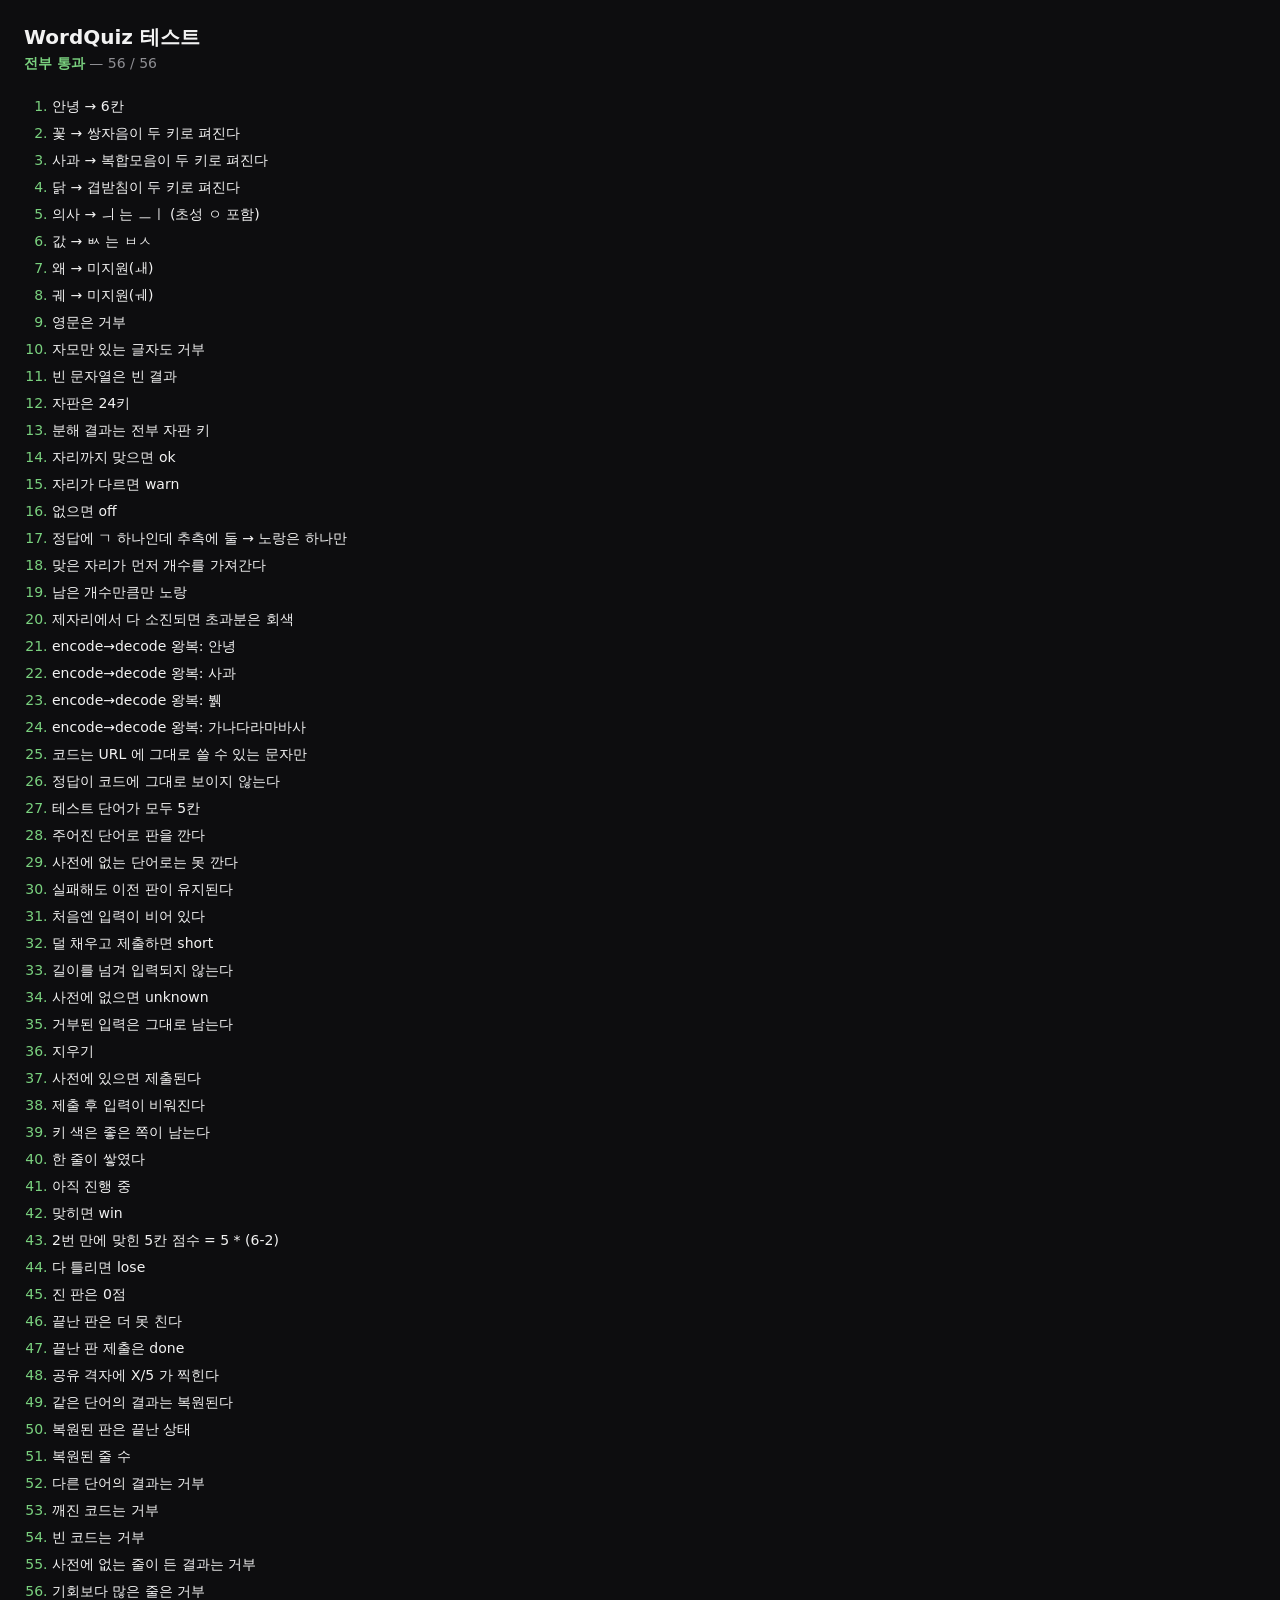
==== tests/index.html @ 292899fc "test: 로직 테스트와 규칙 동기화 검사 추가, 상수 단일화 테스트 - tests/ : 의존성 없이 브라우저에서 여는 테스트 페이지. jamo.js 와 game.js 의   순수" ====
<!DOCTYPE html>
<html lang="ko">
<head>
<meta charset="UTF-8">
<meta name="viewport" content="width=device-width, initial-scale=1">
<title>WordQuiz 테스트</title>
<style>
  body { margin: 0; padding: 24px; background: #0d0d0f; color: #f2f2f2;
         font-family: "Apple SD Gothic Neo", system-ui, sans-serif; }
  h1 { font-size: 20px; margin: 0 0 4px; }
  #summary { margin: 0 0 20px; font-size: 14px; color: #8e8e93; }
  #summary.pass b { color: #7ad17f; }
  #summary.fail b { color: #ff6b6b; }
  ol { margin: 0; padding-left: 28px; }
  li { padding: 3px 0; font-size: 14px; line-height: 1.5; }
  li.ok::marker { color: #7ad17f; }
  li.no::marker { color: #ff6b6b; }
  li.no { color: #ff9e9e; }
  .detail { display: block; font-size: 12px; color: #8e8e93; font-family: ui-monospace, monospace; }
</style>
</head>
<body>
<h1>WordQuiz 테스트</h1>
<p id="summary">실행 중…</p>
<ol id="list"></ol>

<script src="../js/jamo.js"></script>
<script src="../js/game.js"></script>
<script src="tests.js"></script>
<script>
(function () {
  var out = window.WordQuizTests.run();
  var summary = document.getElementById('summary');
  summary.className = out.failed ? 'fail' : 'pass';
  summary.innerHTML = '<b>' + (out.failed ? out.failed + '건 실패' : '전부 통과') + '</b>' +
    ' — ' + out.passed + ' / ' + out.results.length;

  var list = document.getElementById('list');
  out.results.forEach(function (r) {
    var li = document.createElement('li');
    li.className = r.ok ? 'ok' : 'no';
    li.textContent = r.name;
    if (!r.ok) {
      var d = document.createElement('span');
      d.className = 'detail';
      d.textContent = '받음 ' + r.got + '  /  기대 ' + r.want;
      li.appendChild(d);
    }
    list.appendChild(li);
  });
  document.title = (out.failed ? '✗ ' : '✓ ') + document.title;
})();
</script>
</body>
</html>
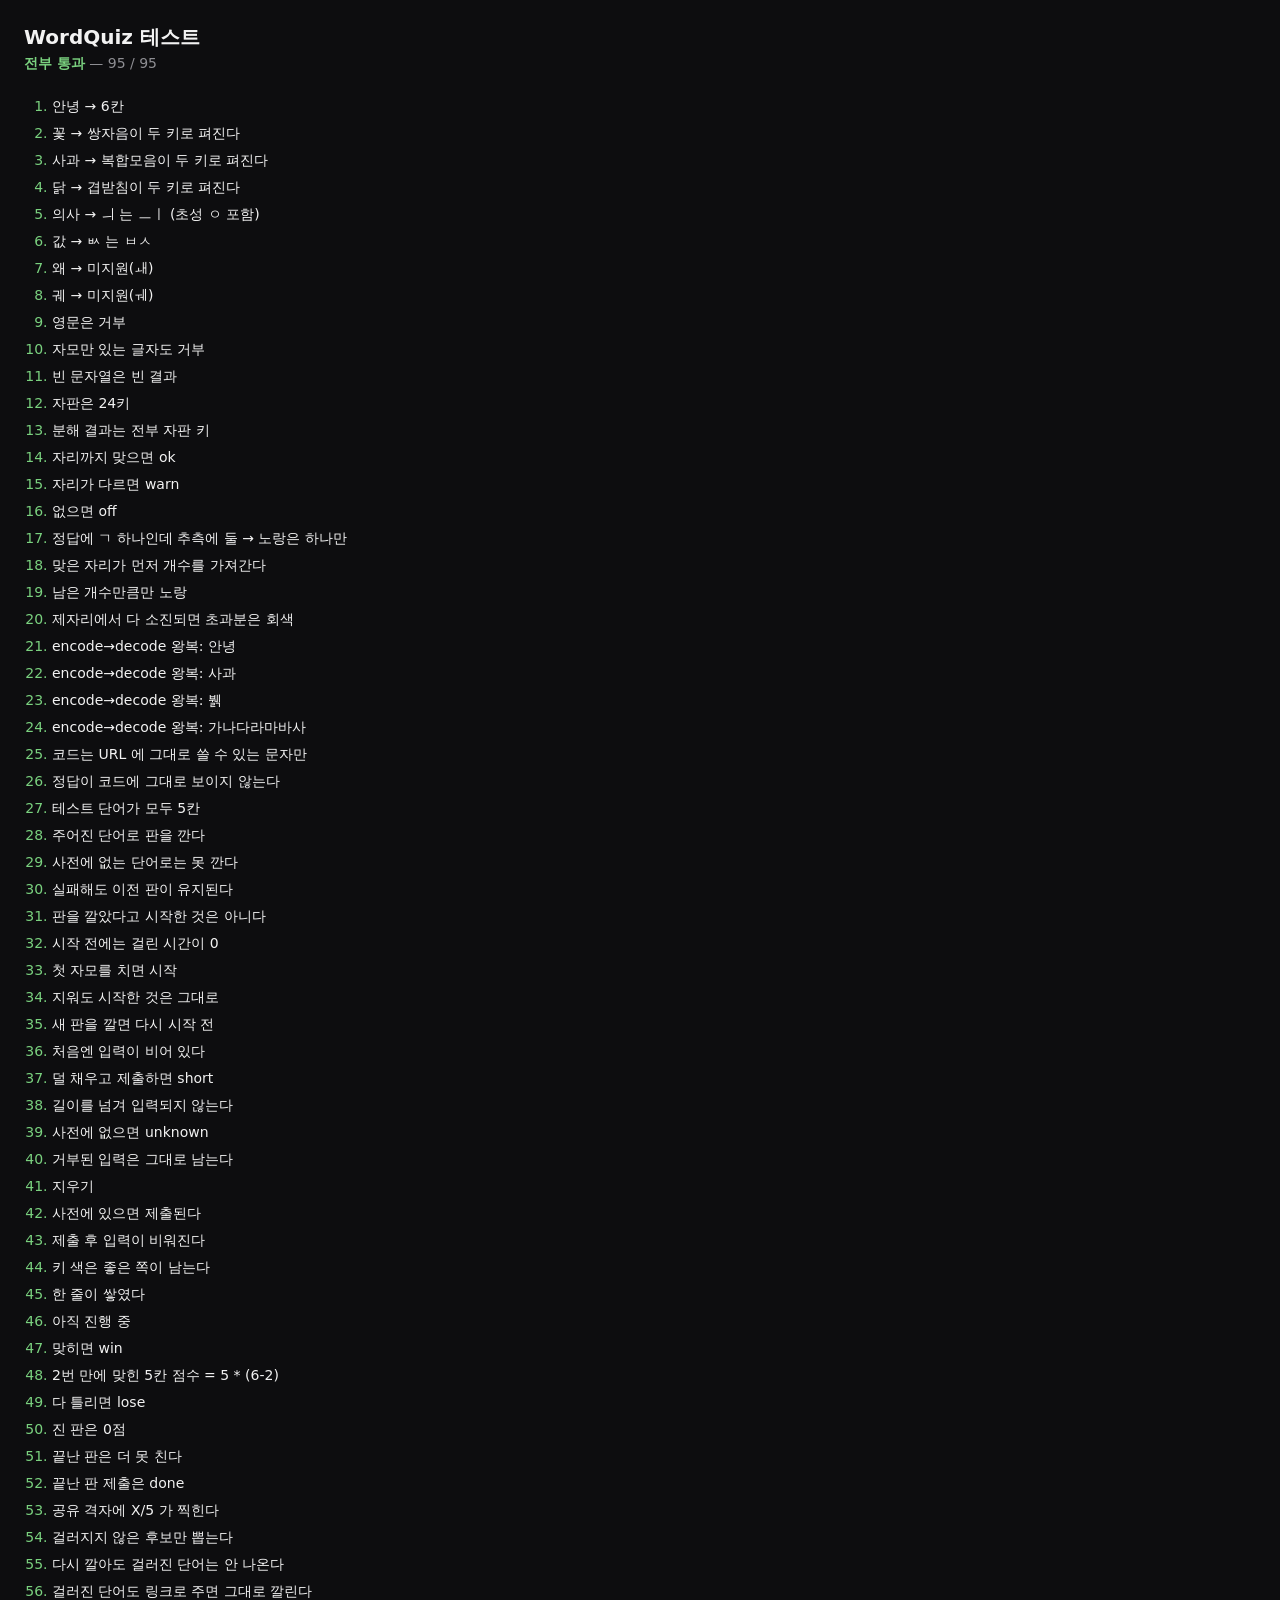
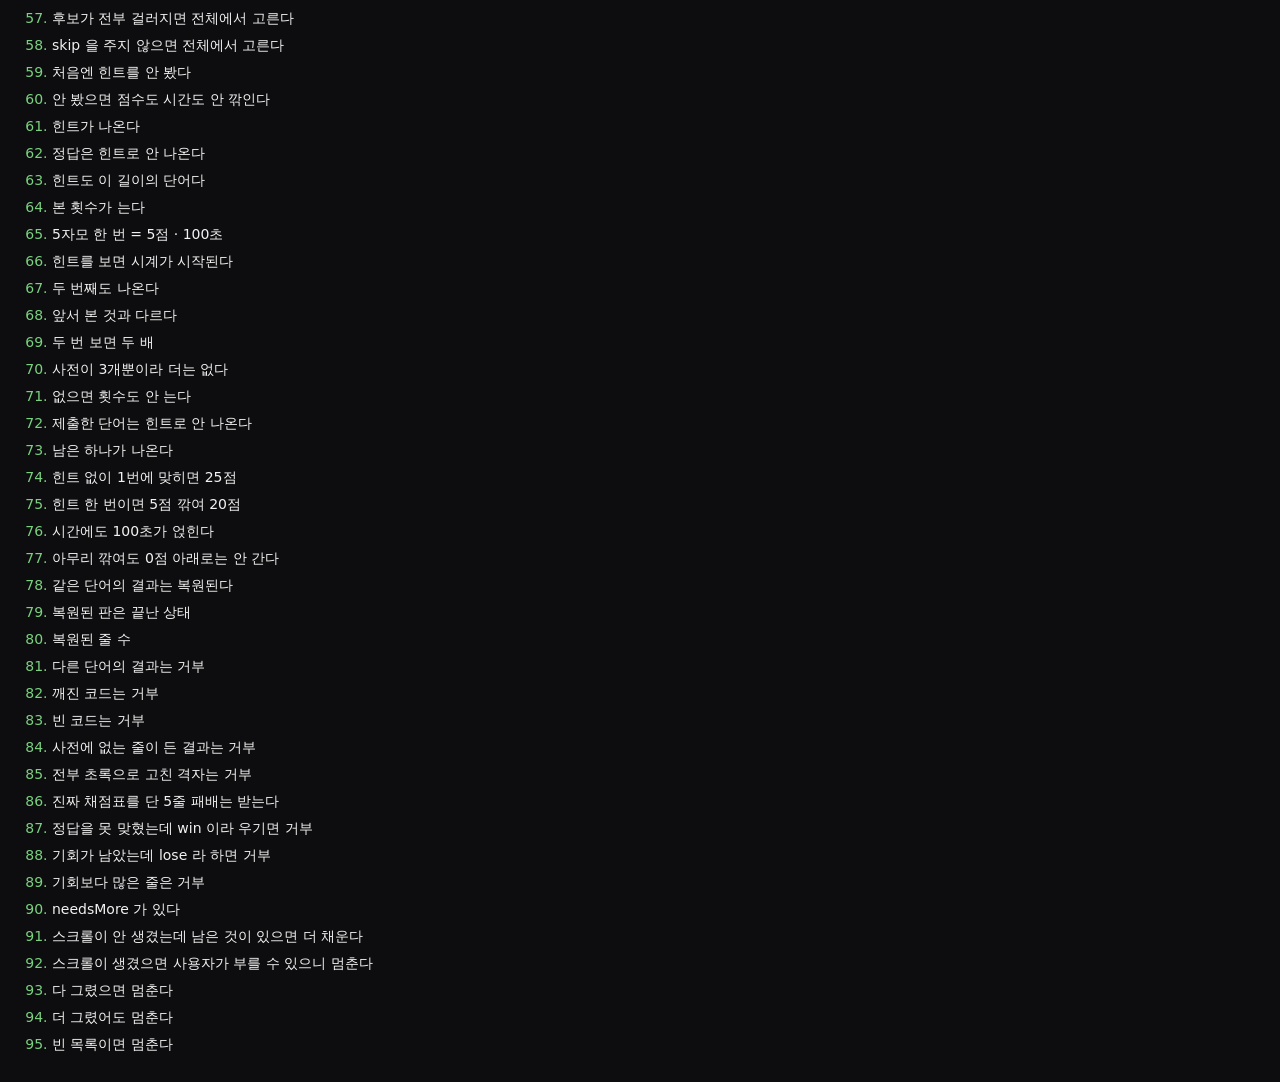
==== commit 633538a8: "fix: 스코어보드가 '더 불러오는 중…' 에서 멈추지 않게 한다 목록은 사용자가 스크롤할 때 다음 묶음을 그렸다. 그런데 그려 놓은 것이 컨테이너를 넘치지 않으면 스크롤할 것이 " ====
--- a/tests/index.html
+++ b/tests/index.html
@@ -26,6 +26,12 @@
 
 <script src="../js/jamo.js"></script>
 <script src="../js/game.js"></script>
+<!-- needsMore 하나를 시험하기 위해 싣는다. ui-score.js 는 로드만으로는
+     DOM 을 만지지 않는다(시트를 여는 것은 showRanking 을 부를 때다). -->
+<script src="../js/ui-share.js"></script>
+<script src="../js/ui-sheet.js"></script>
+<script src="../js/scoreboard.js"></script>
+<script src="../js/ui-score.js"></script>
 <script src="tests.js"></script>
 <script>
 (function () {
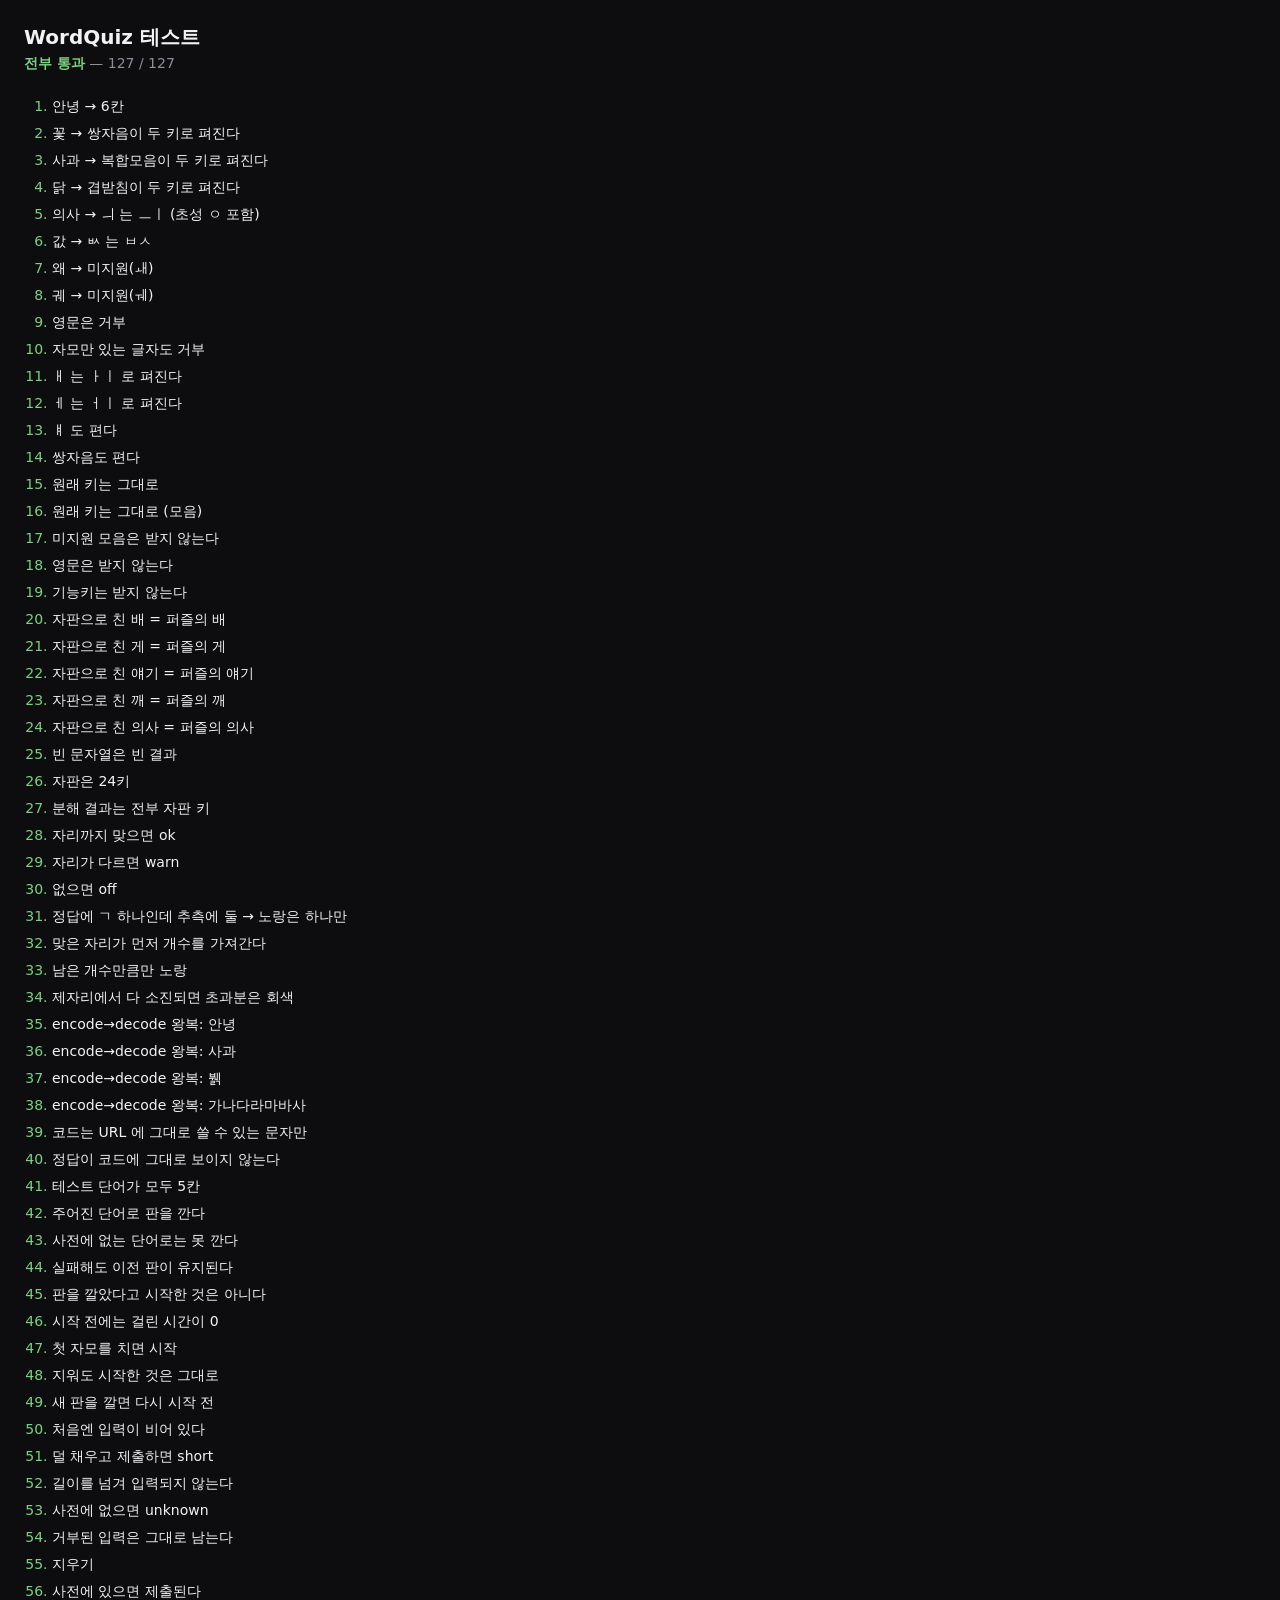
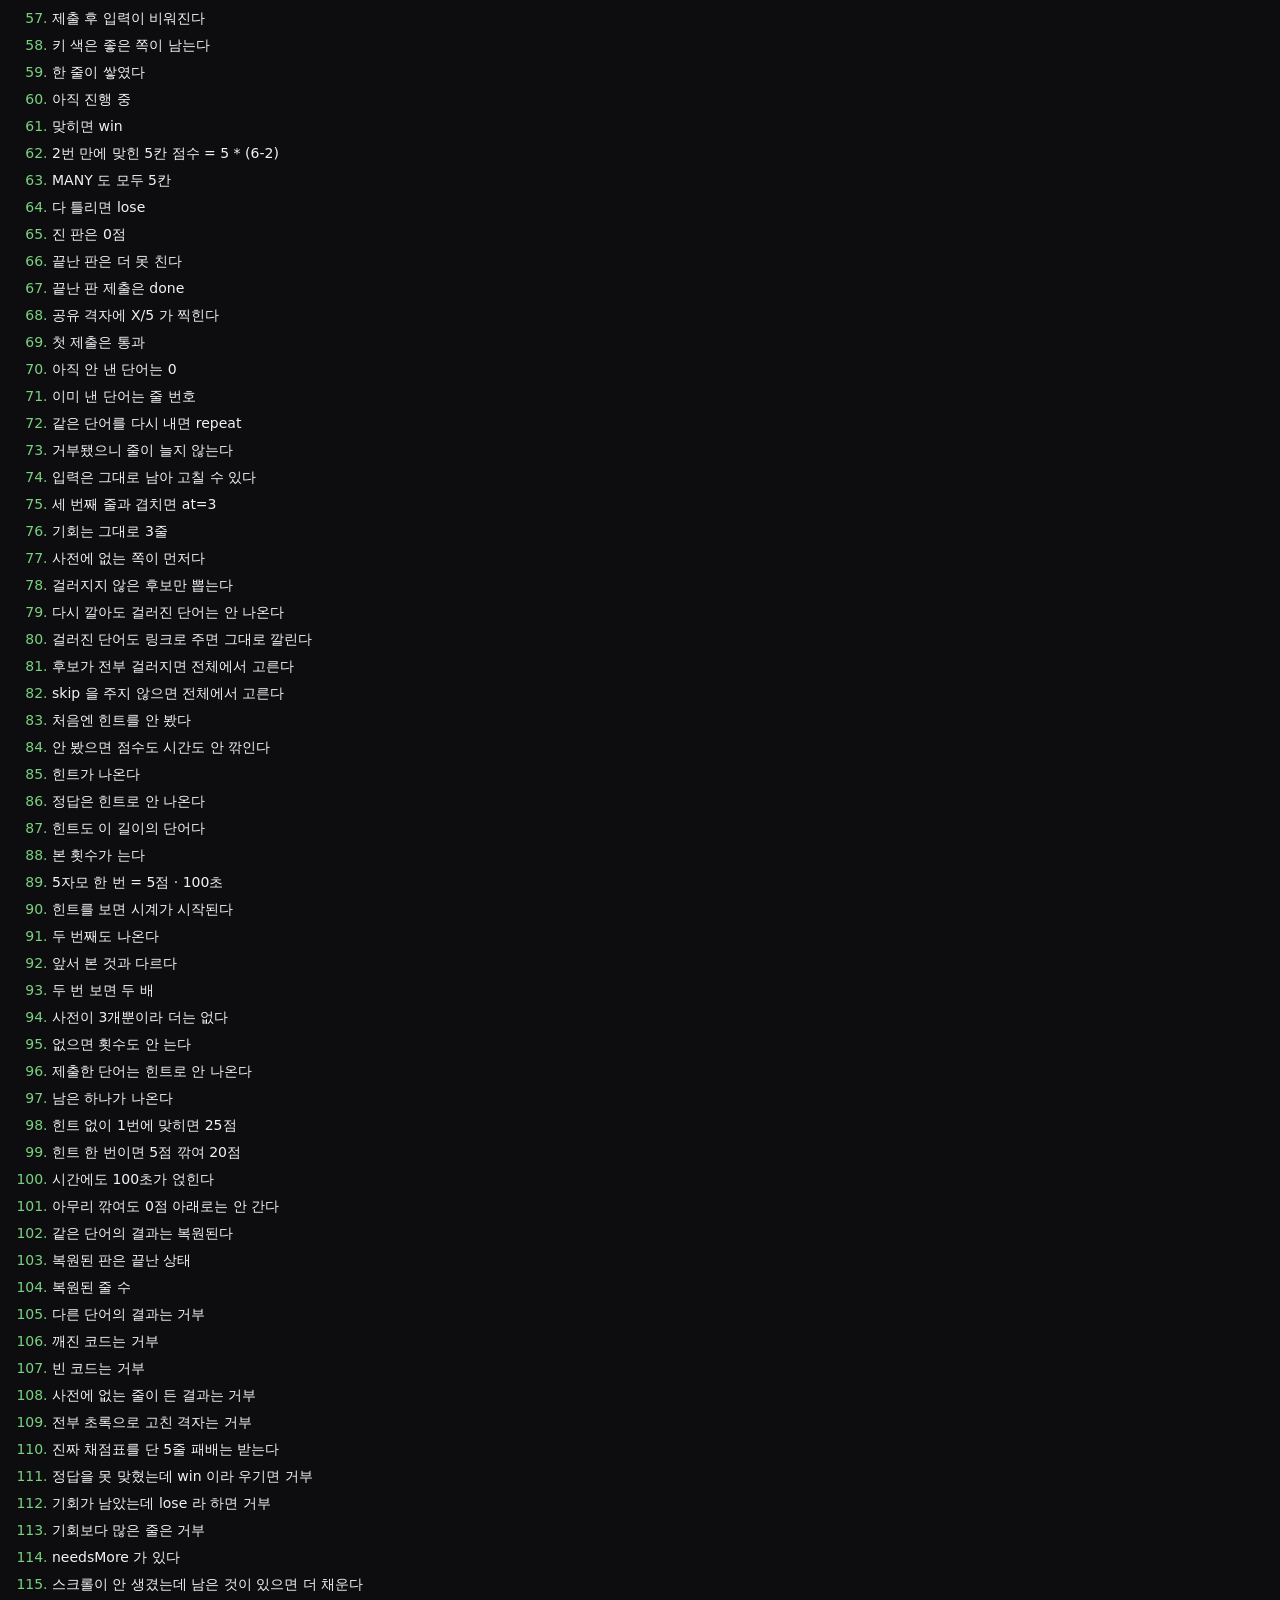
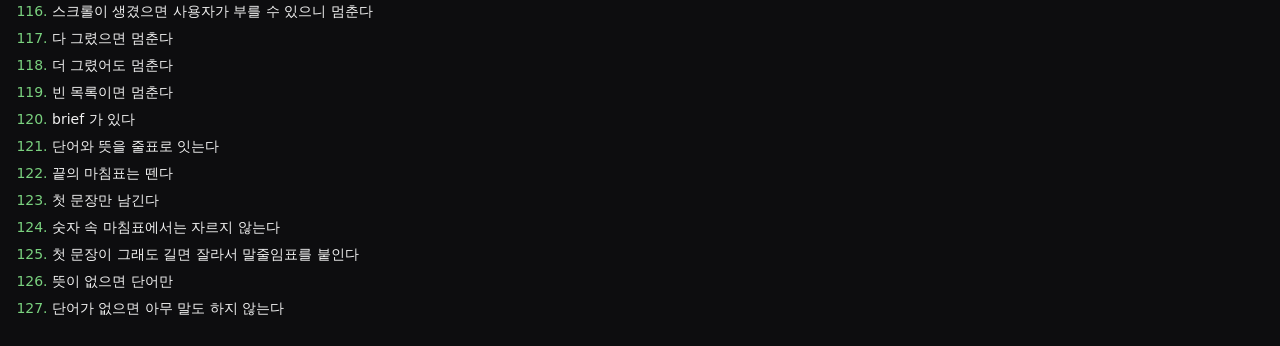
==== commit 855451e3: "feat: 낸 단어가 무슨 뜻인지 한 줄로 알려 준다 한 줄을 낼 때마다 그 자모열이 무슨 단어였고 무슨 뜻인지 잠깐 띄운다. 보드에는 자모만 남아 자기가 무엇을 냈는지 알아보기 " ====
--- a/tests/index.html
+++ b/tests/index.html
@@ -32,6 +32,9 @@
 <script src="../js/ui-sheet.js"></script>
 <script src="../js/scoreboard.js"></script>
 <script src="../js/ui-score.js"></script>
+<!-- brief 하나를 시험하기 위해 싣는다. define.js 도 로드만으로는 DOM 을
+     만지지 않고 서버를 부르지도 않는다(부르는 것은 물어볼 때다). -->
+<script src="../js/define.js"></script>
 <script src="tests.js"></script>
 <script>
 (function () {
